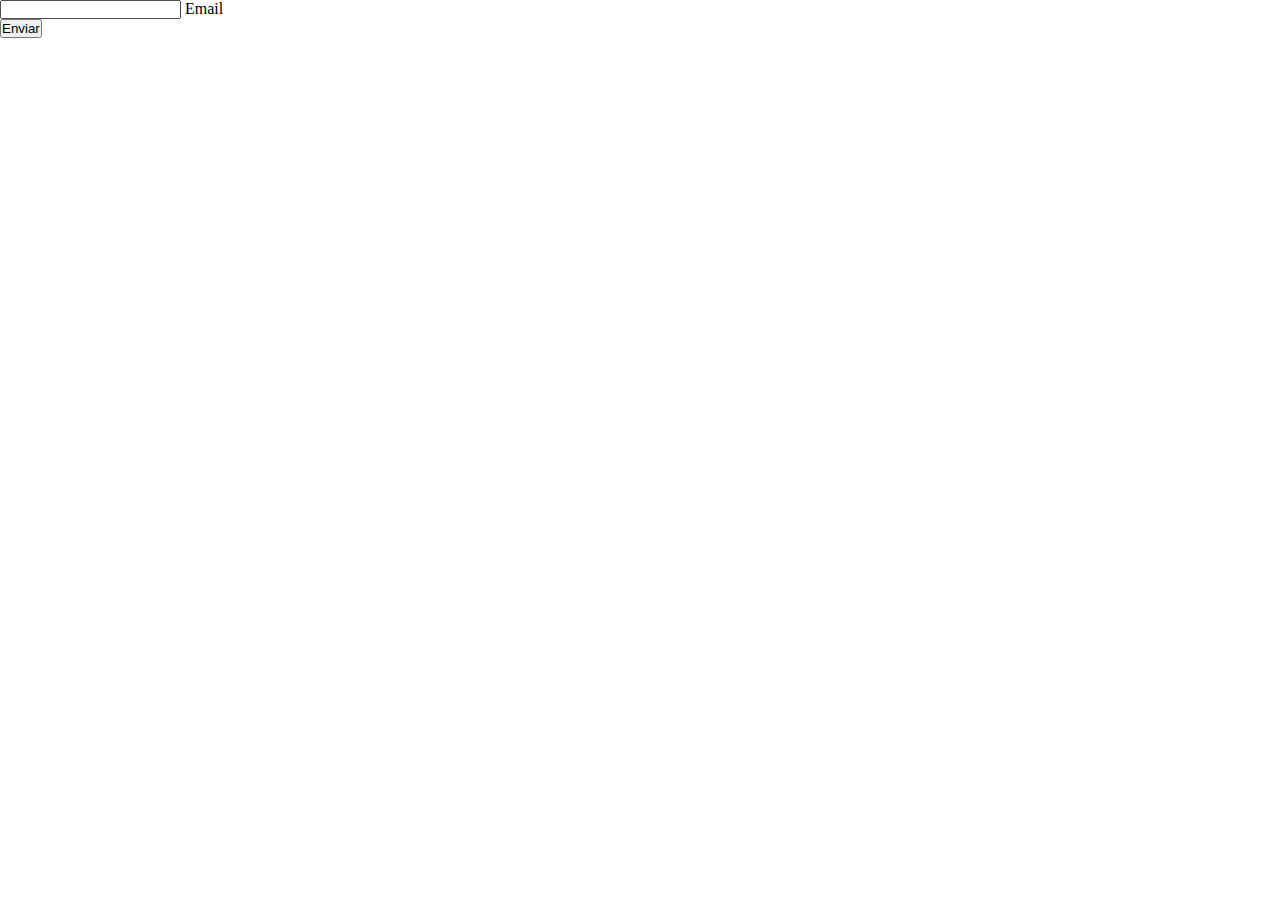
==== Formulario2/index.html @ bfa975f6 "projeto iniciado" ====
<!DOCTYPE html>
<html lang="pt-br">
<head>
    <meta charset="UTF-8">
    <meta http-equiv="X-UA-Compatible" content="IE=edge">
    <meta name="viewport" content="width=device-width, initial-scale=1.0">
    <title>Login</title>
    <link rel="stylesheet" href="estilos/style.css">
    
</head>
<body>
    <main>
        <section>
            <div>
                <h1></h1>
                <p></p>
            </div>

            <div>
                <form action="" method="post" autocomplete="on">
                    <div>
                        <input type="email" name="iemail" id="iemail" required>
                        <label for="iemail">Email</label>
                    </div>

                    <div>

                    </div>

                    <div>
                        <input type="submit" name="enviar" value="Enviar">
                    </div>
                </form>
            </div>
        </section>
    </main>
</body>
</html>
---- Formulario2/estilos/style.css ----
@charset "UTF-8";

*{
    padding: 0; margin: 0;
}

@import url('https://fonts.googleapis.com/css2?family=Inter:wght@100;200;300;400;500;600;700;800;900&display=swap');

:root{
    --fonte: 'Inter', sans-serif;
}
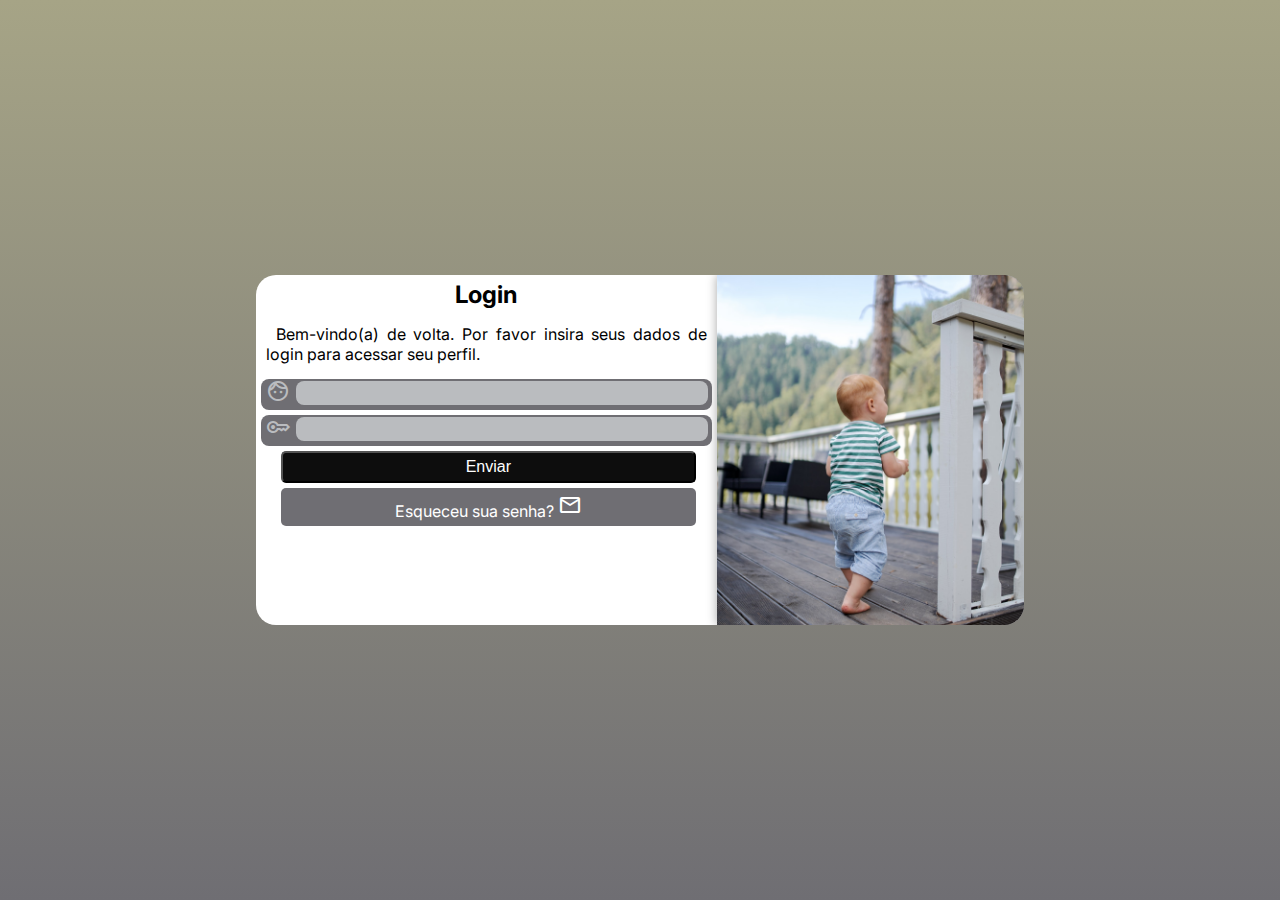
==== commit 74457d1a: "projeto completo" ====
--- a/Formulario2/index.html
+++ b/Formulario2/index.html
@@ -6,29 +6,51 @@
     <meta name="viewport" content="width=device-width, initial-scale=1.0">
     <title>Login</title>
     <link rel="stylesheet" href="estilos/style.css">
+    <link rel="stylesheet" href="estilos/media-query.css" media="all">
+    <link rel="shortcut icon" href="imagens/favicon.ico" type="image/x-icon">
+
+    <link href="https://fonts.googleapis.com/css2?family=Material+Symbols+Outlined" rel="stylesheet" />
     
 </head>
 <body>
     <main>
-        <section>
-            <div>
-                <h1></h1>
-                <p></p>
-            </div>
+        <section id="login">
+            <div id="foto"></div>
 
-            <div>
-                <form action="" method="post" autocomplete="on">
-                    <div>
+            <div id="formulario">
+                <form action="login.php" method="post" autocomplete="on">
+                    <h1>Login</h1>
+                    <p>Bem-vindo(a) de volta. Por favor insira seus dados de login para acessar seu perfil.</p>
+
+                    <div class="campo">
+                        <label for="iemail" class="icone">
+                            <span class="material-symbols-outlined">
+                                face
+                            </span>
+                        </label>
+
                         <input type="email" name="iemail" id="iemail" required>
-                        <label for="iemail">Email</label>
+                        <label for="iemail" class="oculto">Email</label>
                     </div>
 
-                    <div>
+                    <div class="campo">
+                        <label for="isenha" class="icone">
+                            <span class="material-symbols-outlined">
+                                key
+                            </span>
+                        </label>
 
+                        <input type="password" name="isenha" id="isenha" required minlength="8" maxlength="16">
+                        <label for="isenha" class="oculto">Senha</label>
                     </div>
 
                     <div>
                         <input type="submit" name="enviar" value="Enviar">
+                        <a href="#">Esqueceu sua senha?
+                            <span class="material-symbols-outlined">
+                            mail
+                            </span>
+                        </a>
                     </div>
                 </form>
             </div>
--- a/Formulario2/estilos/style.css
+++ b/Formulario2/estilos/style.css
@@ -1,11 +1,104 @@
 @charset "UTF-8";
-
-*{
-    padding: 0; margin: 0;
-}
 
 @import url('https://fonts.googleapis.com/css2?family=Inter:wght@100;200;300;400;500;600;700;800;900&display=swap');
 
 :root{
     --fonte: 'Inter', sans-serif;
+
+    --cor1: #C9DFF2; --cor2: #BABCBF; --cor3: #A6A486; --cor4: #6F6E73;
+    --cor5: #0D0D0D;
+}
+
+*{
+    padding: 0; margin: 0;
+    box-sizing: border-box;
+}
+
+body, html{
+    height: 100vh; width: 100vw;
+    background-color: var(--cor4);
+    font-family: var(--fonte);
+}
+
+main{
+    position: relative;
+    width: 100vw; height: 100vh;
+}
+
+section#login{
+    position: absolute; overflow: hidden;
+    background-color: white;
+    width: 325px; height: 500px;
+    border-radius: 20px;
+    top: 50%; left: 50%;
+
+    transform: translate(-50%, -50%);
+    transition: width .3s, height .3s;
+    transition-timing-function: ease;
+}
+
+#foto{
+    background: var(--cor4) url(../imagens/foto.jpg) center center/cover no-repeat;
+    width: 100%; height: 30%;
+    display: block; box-shadow: 0px 0px 10px rgba(0, 0, 0, 0.350);
+}
+
+.oculto{
+    display: none;
+}
+
+/*  ************ FORMULÁRIO ************  */
+section div#forulario{
+    display: block;
+}
+
+section #formulario h1{
+    font-size: 1.5em; text-align: center;
+    margin: 5px; 
+}
+
+section #formulario p{
+    font-size: 1em; margin: 10px 5px;
+    text-indent: 10px; padding: 5px;
+    text-align: justify;
+}
+
+section .icone{
+    width: 30px; color: var(--cor2);
+    font-size: 1.5em; padding-left: 5px;
+}
+
+section div.campo {
+    background-color: var(--cor4);
+    margin: 5px; border-radius: 8px;
+}
+
+section div.campo input{
+    background-color: var(--cor2);
+    font-size: 1em; width: calc(100% - 39px);
+    height: 100%; border: none;
+    border-radius: 8px; padding: 3px;
+
+    transform: translateY(-5px);
+}
+
+section #formulario input[type= submit], section #formulario a{
+    width: 100%; border-radius: 5px; padding: 5px;
+    color: white; font-size: 1em;
+    cursor: pointer;
+}
+
+section #formulario input[type= submit]{
+    background-color: var(--cor5);
+}
+
+section #formulario input[type= submit]:hover, #formulario a:hover{
+    background-color: var(--cor3);
+    border: 1px solid var(--cor5);
+}
+
+section #formulario a{
+    display: block; text-align: center;
+    background-color: var(--cor4); text-decoration: none;
+    margin-top: 5px;
 }--- a/Formulario2/estilos/media-query.css
+++ b/Formulario2/estilos/media-query.css
@@ -0,0 +1,51 @@
+@charset "UTF-8";
+
+@media screen and (min-width: 768px) and (max-width: 992px){
+    body, html{
+        background-image: linear-gradient(to bottom, var(--cor3), var(--cor4));
+    }
+
+    section#login{
+        width: 80vw; height: 400px;
+    }
+
+    #foto{
+        float: left;
+        width: 40%; height: 100%;
+    }
+
+    #formulario{
+        float: right;
+        width: 60%;
+    }
+
+    section #formulario input[type= submit], section #formulario a{
+        width: 90%;
+        margin-left: 25px; margin-right: auto;
+    }
+}
+
+@media screen and (min-width: 992px) {
+    body, html{
+        background-image: linear-gradient(to bottom, var(--cor3), var(--cor4));
+    }
+
+    section#login{
+        width: 60vw; height: 350px;
+    }
+
+    #foto{
+        float: right;
+        width: 40%; height: 100%;
+    }
+
+    #formulario{
+        float: left;
+        width: 60%;
+    }
+
+    section #formulario input[type= submit], section #formulario a{
+        width: 90%;
+        margin-left: 25px; margin-right: auto;
+    }
+}